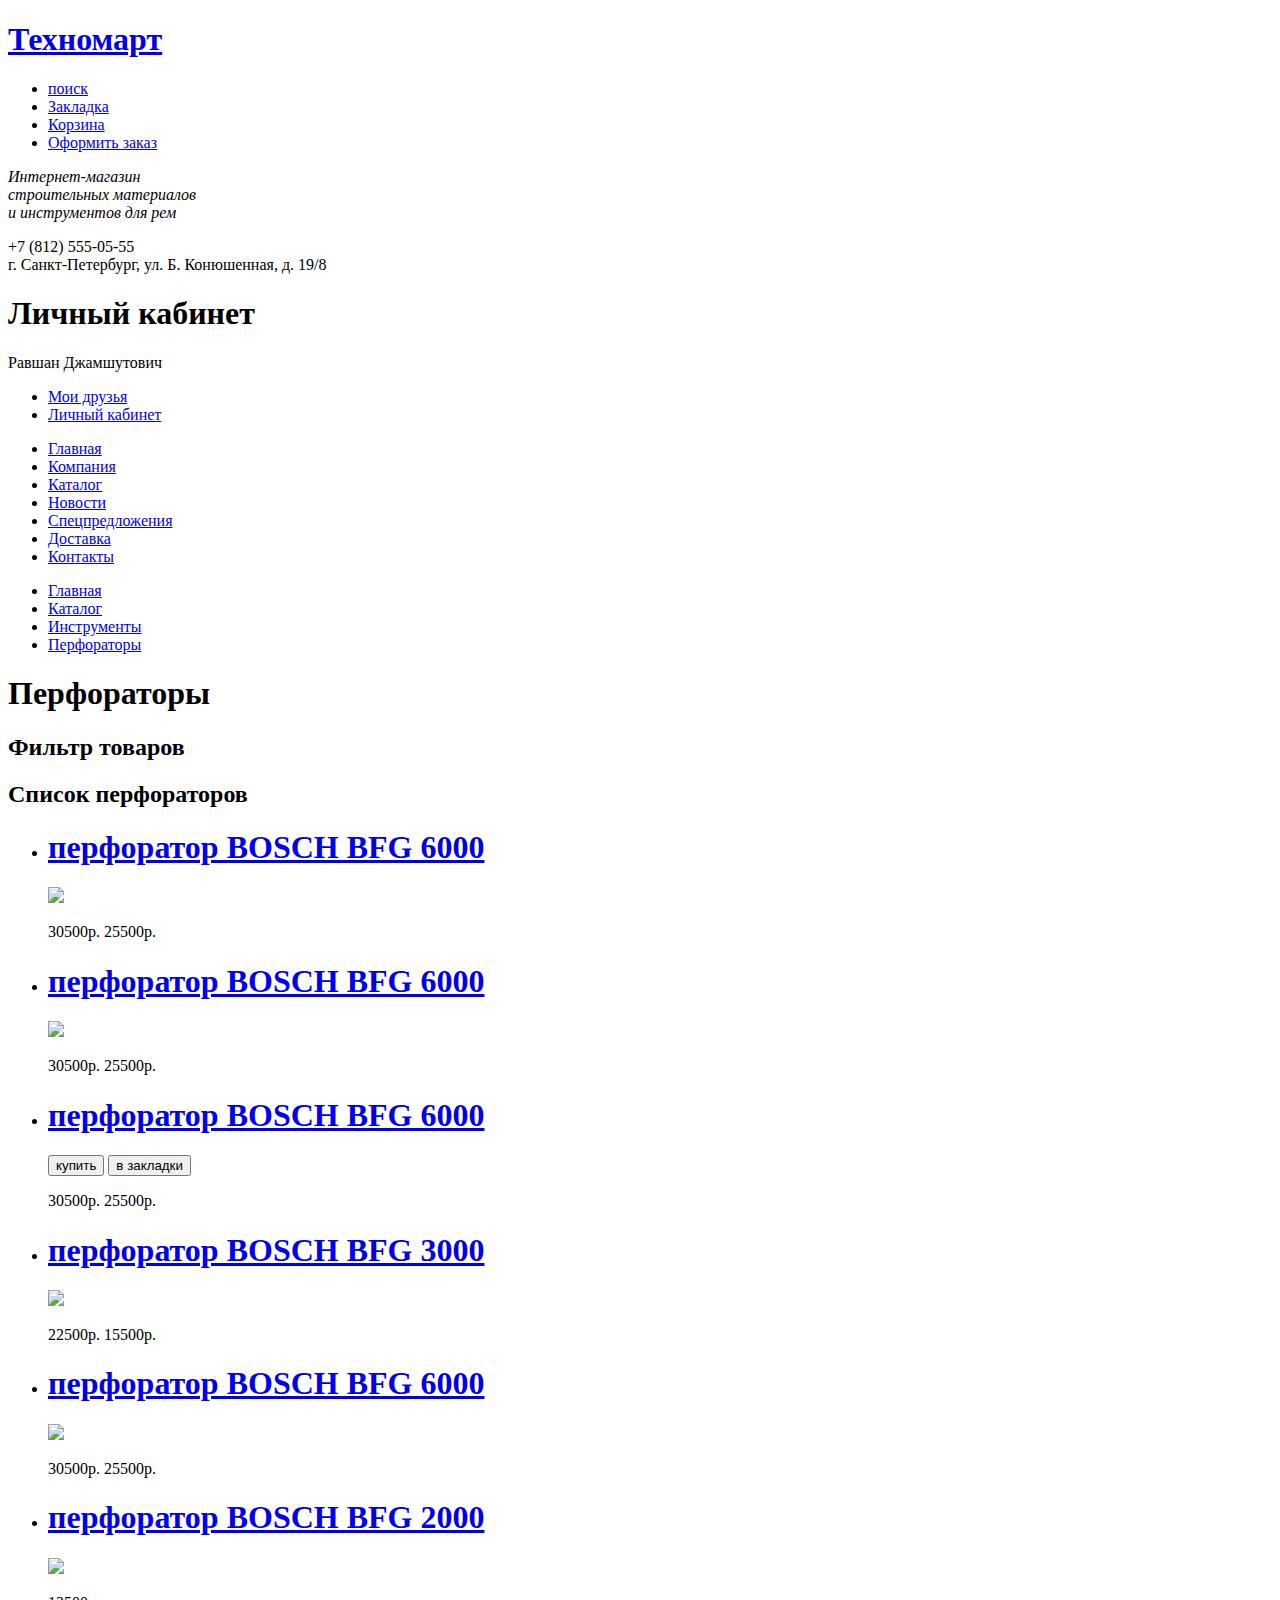
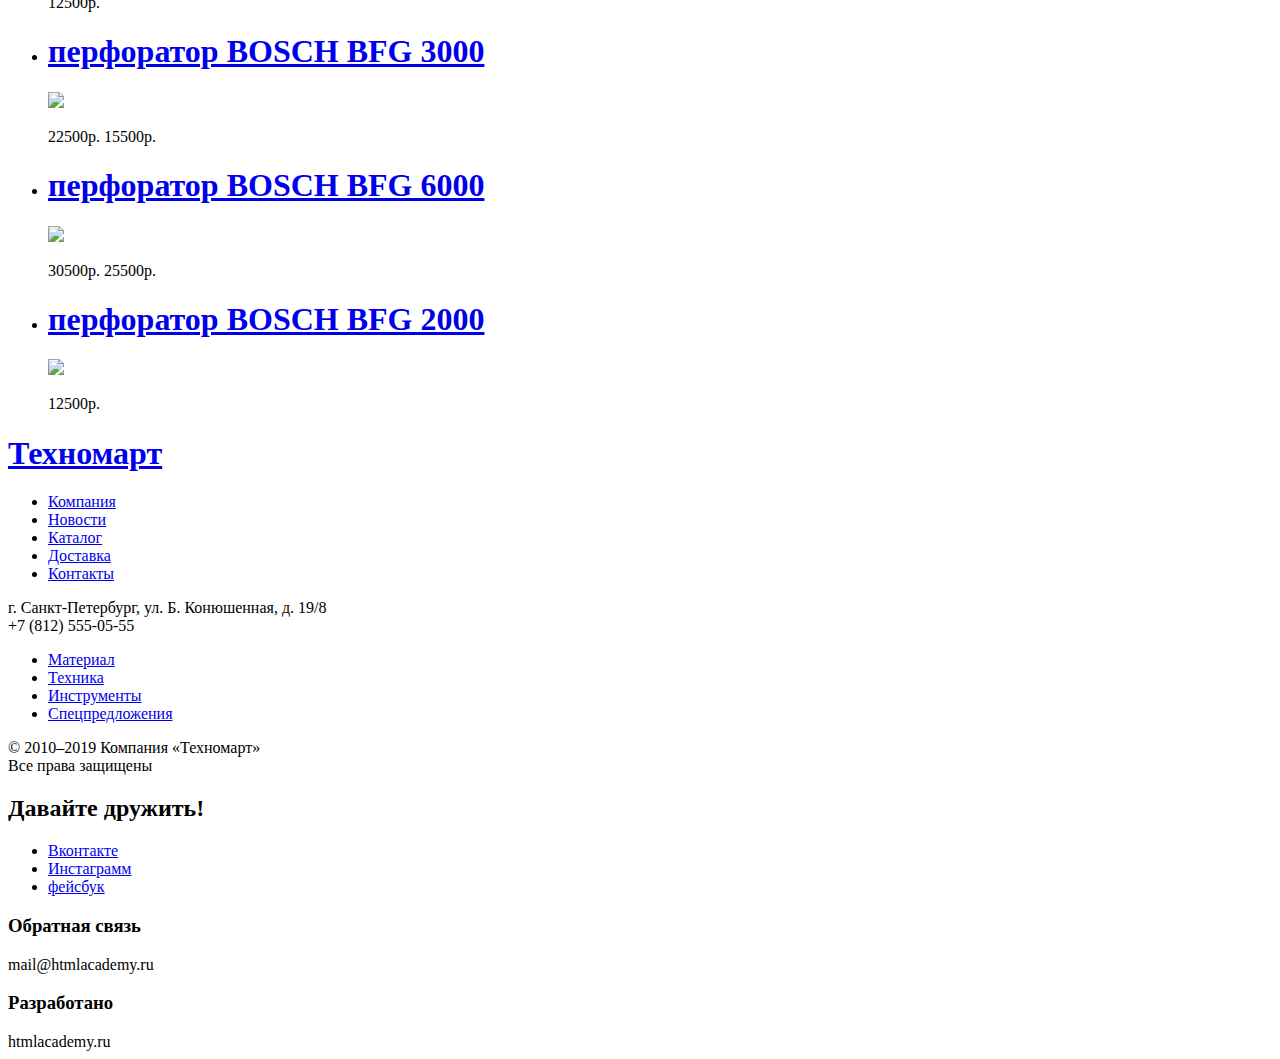
==== catalog.html @ 4ed80be2 "каталог товаров" ====
<!DOCTYPE html>
<html lang="ru">
<head>
    <meta charset="UTF-8">
    <meta name="viewport" content="width=device-width, initial-scale=1.0">
    <title>Document</title>
</head>
<body>
    <header>
         <a href="#"><h1>Техномарт</h1></a>
         <ul> 
            <li><a href="#">поиск</a></li>
            <li><a href="#">Закладка </a></li>
            <li><a href="#">Корзина</a></li>
            <li><a href="#">Оформить заказ</a></li>
         </ul>
         <Section>
           <p>
              <i>Интернет-магазин<br> строительных материалов <br> и инструментов для рем<br></i>
           </p>
         </Section>
         <Section>
            +7 (812) 555-05-55
         </Section>
         <span>
             г. Санкт-Петербург, ул. Б. Конюшенная, д. 19/8 
         </span>

         <div>
             <h1>Личный кабинет</h1>
         </div>
         <span>Равшан Джамшутович
             <ul>
                 <li> <a href="#">Мои друзья</a></li>
                 <li> <a href="#">Личный кабинет</a></li>
             </ul>
        </span>  
     <nav>
        <ul>
            <li> <a href="#">Главная</a></li>
            <li><a href="#">Компания</a></li>
            <li><a href="#">Каталог</a></li>
            <li><a href="#">Новости</a></li>
            <li><a href="#">Спецпредложения</a></li>
            <li><a href="#">Доставка</a></li>
            <li><a href="#">Контакты</a></li>
         </ul>
     </nav>
  </header>
    <div>
        <ul>
            <li><a href="#">Главная</a></li>
            <li><a href="#">Каталог</a></li>
            <li><a href="#">Инструменты</a></li>
            <li><a href="#">Перфораторы</a></li>     
        </ul>
    </div>
    <main>
        <h1>Перфораторы</h1>
        <h2>Фильтр товаров</h2>
        <h2>Список перфораторов</h2>
      <ul>
        <li>
            <article>
               <h1>
                   <a href="#">перфоратор BOSCH BFG 6000</a> 
               </h1>
               <img src="https://via.placeholder.com/150x100">
              <div>
                <p>
                 <span>30500р.</span>
                 <span>25500р.</span>
                </p>
              </div>
            </article>
        </li>
        <li> 
            <article>
              <h1>
                  <a href="#">перфоратор BOSCH BFG 6000</a>
              </h1>
              <img src="https://via.placeholder.com/150x100">
             <div>
                <p>
                  <span>30500р.</span>
                  <span>25500р.</span>
                </p>
             </div>
            </article>
        </li> 
        <li>
           <article>
             <h1>
                 <a href="#">перфоратор BOSCH BFG 6000</a> 
             </h1>
            <div>
               <button type="button">купить</button>
               <button type="button">в закладки</button>
            </div>
            <p>
              <span>30500р.</span>
              <span>25500р.</span>
            </p>
            </article>
        </li>
        <li>
           <article>
                <h1> 
                    <a href="#">перфоратор BOSCH BFG 3000</a> 
               </h1>
                <img src="https://via.placeholder.com/150x100">
              <div>
                  <p>
                    <span>22500р.</span>
                    <span>15500р.</span>
                  </p>
              </div>
            </article>
        </li>
        <li>
          <article>
            <h1>
                <a href="#">перфоратор BOSCH BFG 6000</a> 
            </h1>
              <img src="https://via.placeholder.com/150x100">
            <div>
                <p>
                   <span>30500р.</span>
                   <span>25500р.</span>
                </p>
            </div>
           </article>
        </li>
        <li>
          <article>
            <h1>
                <a href="#">перфоратор BOSCH BFG 2000</a>
            </h1>
            <img src="https://via.placeholder.com/150x100">
            <div>
                <p>
                   <span>
                       12500р.
                   </span>
                </p>
            </div>
          </article>
        </li>
        <li>
          <article>
            <h1>
                <a href="#">перфоратор BOSCH BFG 3000</a> 
            </h1>
                <img src="https://via.placeholder.com/150x100">
            <div>
                <p>
                   <span>22500р.</span>
                   <span>15500р.</span>
               </p>
            </div>
          </article>
        </li>
        <li>
            <article>
                <h1>
                    <a href="#">перфоратор BOSCH BFG 6000</a> 
                </h1>
                <img src="https://via.placeholder.com/150x100">
                <div>
                    <p>
                <span>30500р.</span>
                <span>25500р.</span>
                   </p>
                </div>
           </article>
        </li>
        <li>
            <article>
              <h1>
                <a href="#">перфоратор BOSCH BFG 2000</a>
              </h1>
            <img src="https://via.placeholder.com/150x100">
            <div>
                <p>
                   <span>12500р.</span>
                </p>
            </div>
            </article>
        </li>
      </ul>
    </main>

   <footer>
    <a href="#"><h1>Техномарт</h1></a>
       <ul>
           <li><a href="#">Компания</a></li>
           <li><a href="#">Новости</a></li>
           <li><a href="#">Каталог</a></li>
           <li><a href="#">Доставка</a></li>
           <li><a href="#">Контакты</a></li>
       </ul>
       <span>г. Санкт-Петербург, ул. Б. Конюшенная, д. 19/8 <br> +7 (812) 555-05-55</span>
       <ul>
           <li><a href="#">Материал</a></li>
           <li><a href="#">Техника</a></li>
           <li><a href="#">Инструменты</a></li>
           <li><a href="#">Спецпредложения</a></li>
       </ul>
       <section>
         <span>
            © 2010–2019 Компания «Техномарт» <br>Все права защищены
         </span>
        <span>
        <h2>Давайте дружить!</h2>
        <ul>
            <li><a href="https://vk.com">Вконтакте</a></li>
            <li> <a href="https://www.instagram.com/">Инстаграмм</a></li>
            <li> <a href="https://ru-ru.facebook.com/">фейсбук</a></li>
         </ul>
        </span>
        <span> <h3>Обратная связь</h3>  <a href="#"></a> mail@htmlacademy.ru  </span>
        <span> <h3>Разработано </h3>  <a href="https://htmlacademy.ru/intensive/htmlcss"></a>htmlacademy.ru  </span>
       </section>
   </footer>
</body>
</html>
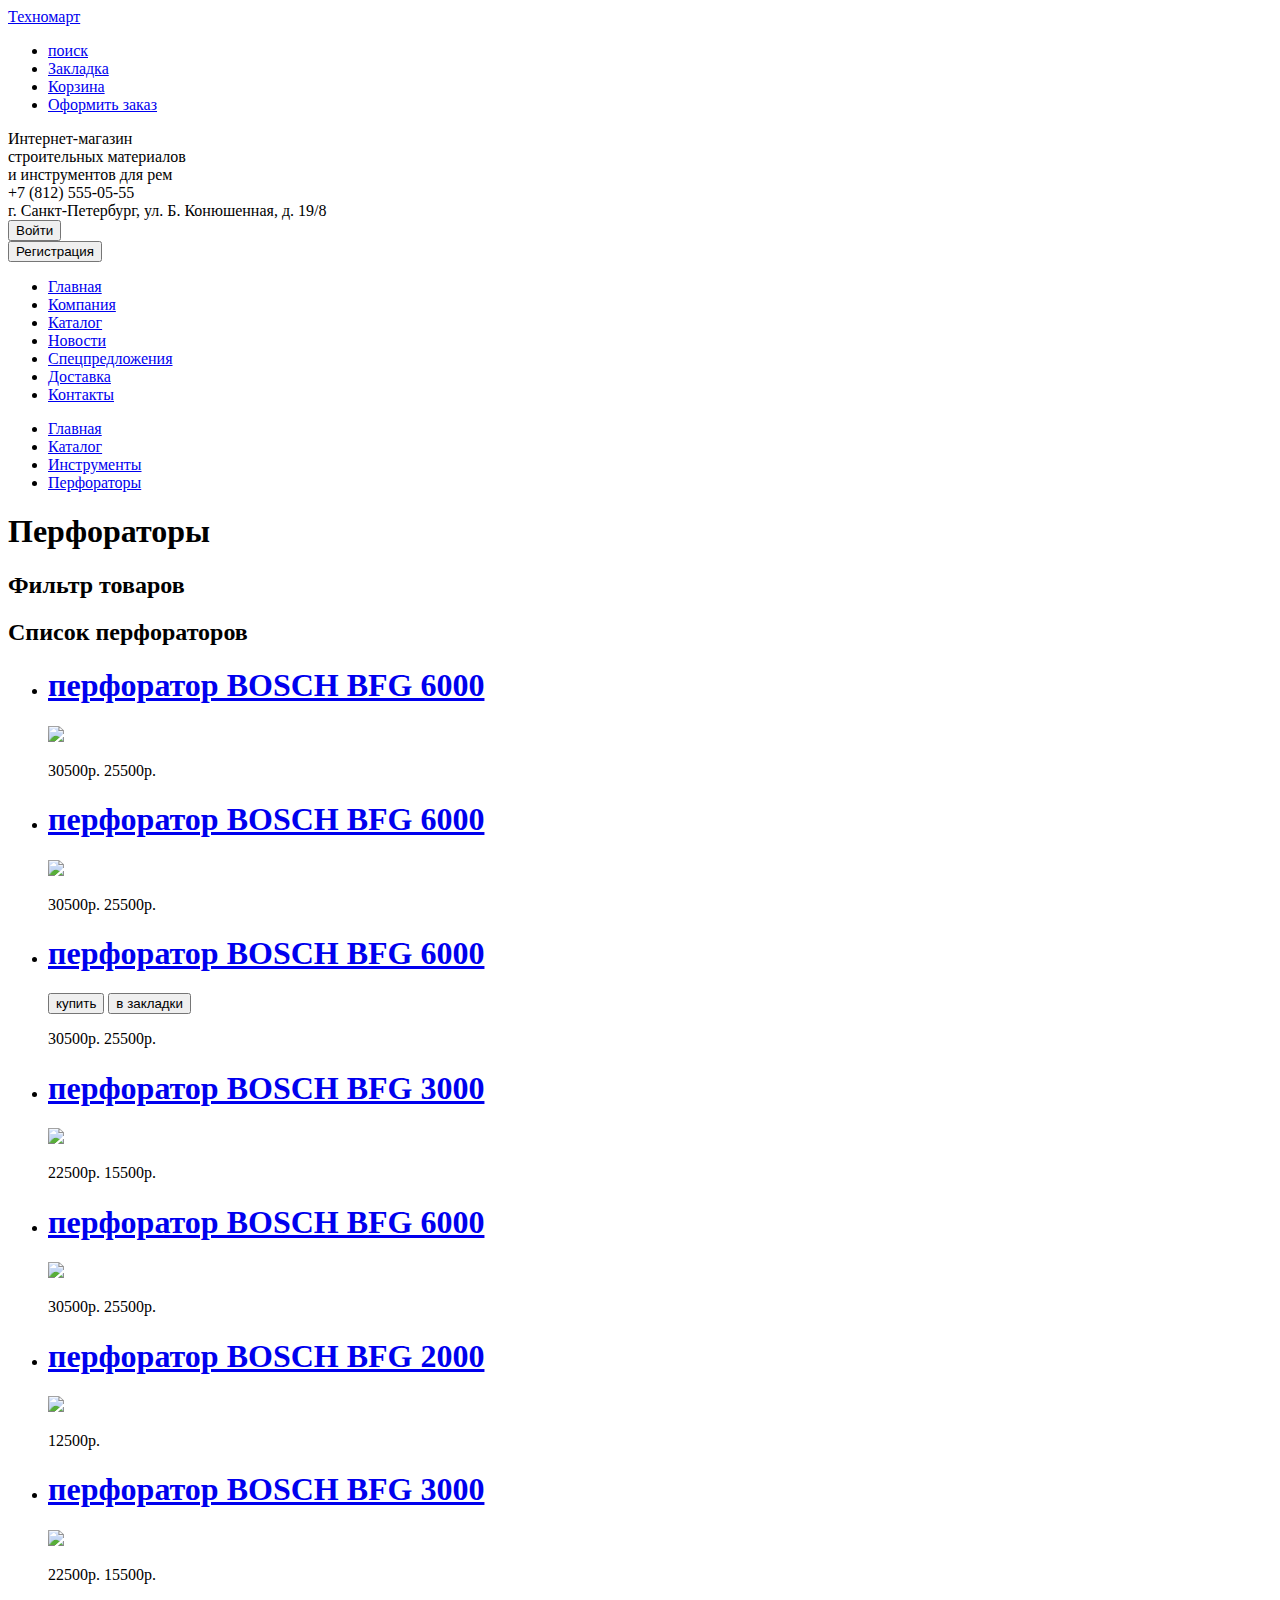
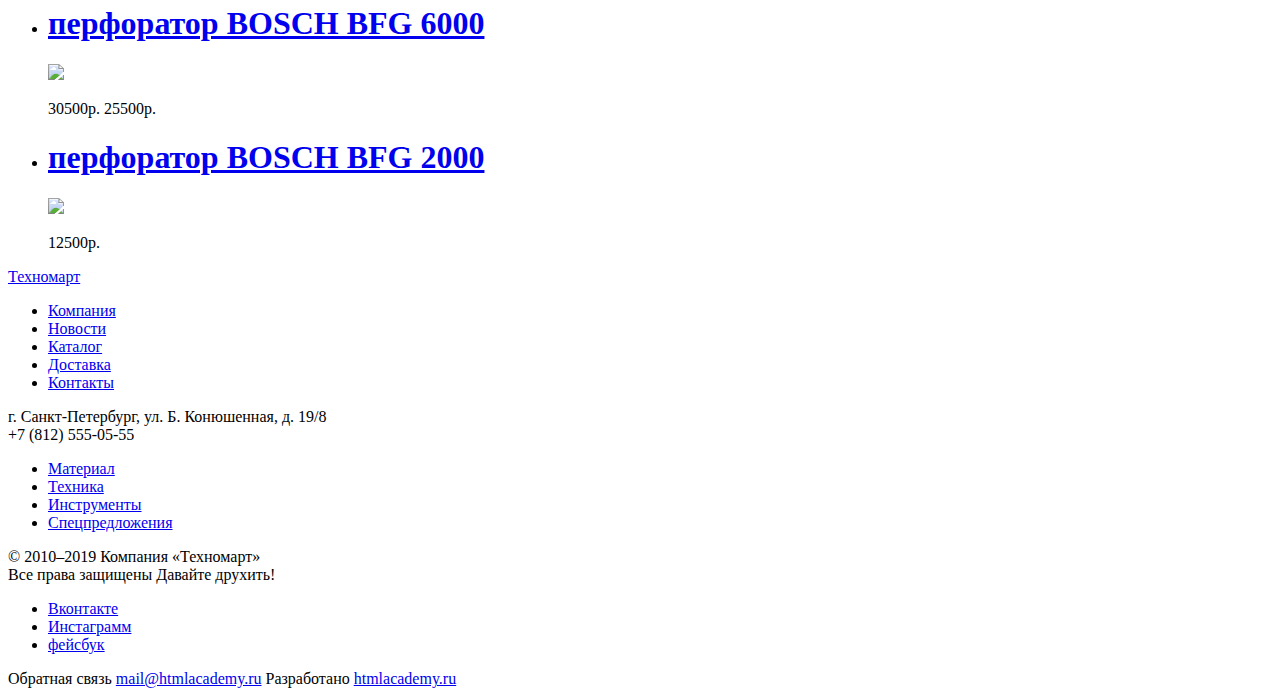
==== commit aa304a05: "правки по разметке" ====
--- a/catalog.html
+++ b/catalog.html
@@ -6,47 +6,41 @@
     <title>Document</title>
 </head>
 <body>
-    <header>
-         <a href="#"><h1>Техномарт</h1></a>
-         <ul> 
-            <li><a href="#">поиск</a></li>
-            <li><a href="#">Закладка </a></li>
-            <li><a href="#">Корзина</a></li>
-            <li><a href="#">Оформить заказ</a></li>
-         </ul>
-         <Section>
-           <p>
-              <i>Интернет-магазин<br> строительных материалов <br> и инструментов для рем<br></i>
-           </p>
-         </Section>
-         <Section>
-            +7 (812) 555-05-55
-         </Section>
-         <span>
-             г. Санкт-Петербург, ул. Б. Конюшенная, д. 19/8 
-         </span>
-
-         <div>
-             <h1>Личный кабинет</h1>
-         </div>
-         <span>Равшан Джамшутович
-             <ul>
-                 <li> <a href="#">Мои друзья</a></li>
-                 <li> <a href="#">Личный кабинет</a></li>
-             </ul>
-        </span>  
-     <nav>
-        <ul>
-            <li> <a href="#">Главная</a></li>
-            <li><a href="#">Компания</a></li>
-            <li><a href="#">Каталог</a></li>
-            <li><a href="#">Новости</a></li>
-            <li><a href="#">Спецпредложения</a></li>
-            <li><a href="#">Доставка</a></li>
-            <li><a href="#">Контакты</a></li>
-         </ul>
-     </nav>
-  </header>
+  <header>
+    <a href="#">Техномарт</a>
+    <ul> 
+     <li><a href="#">поиск</a></li>
+     <li><a href="#">Закладка </a></li>
+     <li><a href="#">Корзина</a></li>
+     <li><a href="#">Оформить заказ</a></li>
+  </ul>
+  <div>
+       Интернет-магазин<br> строительных материалов <br> и инструментов для рем<br>
+  </div>
+  <div>
+     +7 (812) 555-05-55
+  </div>
+  <span>
+      г. Санкт-Петербург, ул. Б. Конюшенная, д. 19/8 
+  </span>
+  <div>
+     <button type="button">Войти</button>
+  </div>
+  <div>
+     <button type="button">Регистрация</button>
+  </div>
+<nav>
+ <ul>
+     <li> <a href="#">Главная</a></li>
+     <li><a href="#">Компания</a></li>
+     <li><a href="#">Каталог</a></li>
+     <li><a href="#">Новости</a></li>
+     <li><a href="#">Спецпредложения</a></li>
+     <li><a href="#">Доставка</a></li>
+     <li><a href="#">Контакты</a></li>
+ </ul>
+</nav>
+</header>
     <div>
         <ul>
             <li><a href="#">Главная</a></li>
@@ -190,38 +184,41 @@
       </ul>
     </main>
 
-   <footer>
-    <a href="#"><h1>Техномарт</h1></a>
-       <ul>
-           <li><a href="#">Компания</a></li>
-           <li><a href="#">Новости</a></li>
-           <li><a href="#">Каталог</a></li>
-           <li><a href="#">Доставка</a></li>
-           <li><a href="#">Контакты</a></li>
-       </ul>
-       <span>г. Санкт-Петербург, ул. Б. Конюшенная, д. 19/8 <br> +7 (812) 555-05-55</span>
-       <ul>
-           <li><a href="#">Материал</a></li>
-           <li><a href="#">Техника</a></li>
-           <li><a href="#">Инструменты</a></li>
-           <li><a href="#">Спецпредложения</a></li>
-       </ul>
-       <section>
-         <span>
-            © 2010–2019 Компания «Техномарт» +    <footer>
+      <a href="#">Техномарт</a>
+         <ul>
+             <li><a href="#">Компания</a></li>
+             <li><a href="#">Новости</a></li>
+             <li><a href="#">Каталог</a></li>
+             <li><a href="#">Доставка</a></li>
+             <li><a href="#">Контакты</a></li>
+         </ul>
+         <span>г. Санкт-Петербург, ул. Б. Конюшенная, д. 19/8 <br> +7 (812) 555-05-55</span>
+         <ul>
+             <li><a href="#">Материал</a></li>
+             <li><a href="#">Техника</a></li>
+             <li><a href="#">Инструменты</a></li>
+             <li><a href="#">Спецпредложения</a></li>
+         </ul>
+     
+         <div>
+           <span>
+              © 2010–2019 Компания «Техномарт»  <br>Все права защищены
-         </span>
-        <span>
-        <h2>Давайте дружить!</h2>
-        <ul>
-            <li><a href="https://vk.com">Вконтакте</a></li>
-            <li> <a href="https://www.instagram.com/">Инстаграмм</a></li>
-            <li> <a href="https://ru-ru.facebook.com/">фейсбук</a></li>
-         </ul>
-        </span>
-        <span> <h3>Обратная связь</h3>  <a href="#"></a> mail@htmlacademy.ru  </span>
-        <span> <h3>Разработано </h3>  <a href="https://htmlacademy.ru/intensive/htmlcss"></a>htmlacademy.ru  </span>
-       </section>
-   </footer>
-</body>
-</html>+           </span>
+          <span>
+          Давайте друхить!
+          </span>
+          <ul>
+              <li><a href="https://vk.com">Вконтакте</a></li>
+              <li> <a href="https://www.instagram.com/">Инстаграмм</a></li>
+              <li> <a href="https://ru-ru.facebook.com/">фейсбук</a></li>
+           </ul>
+          </span>
+          <span> Обратная связь <a href="#"> mail@htmlacademy.ru</a> </span>
+          <span>Разработано <a href="https://htmlacademy.ru/intensive/htmlcss">htmlacademy.ru</a></span>
+         </div>
+     </footer>
+       </body>
+     </html>
+     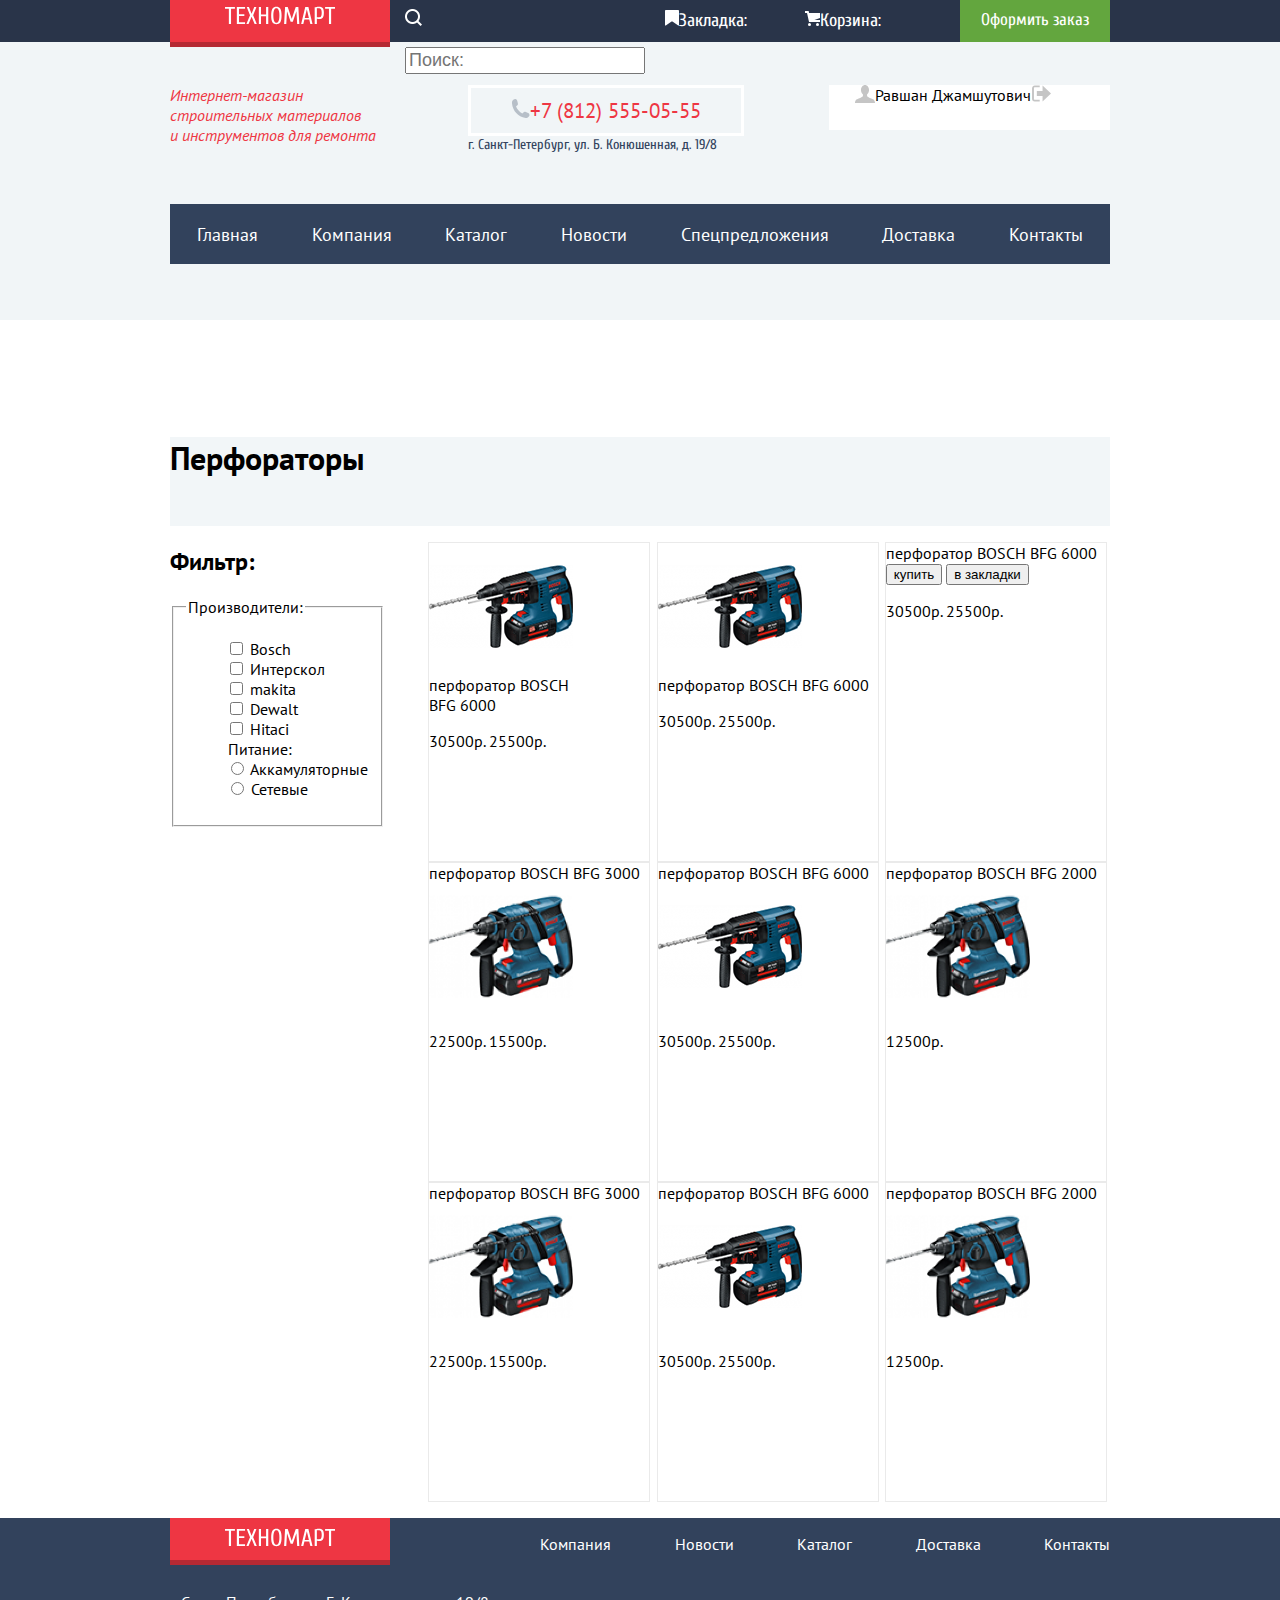
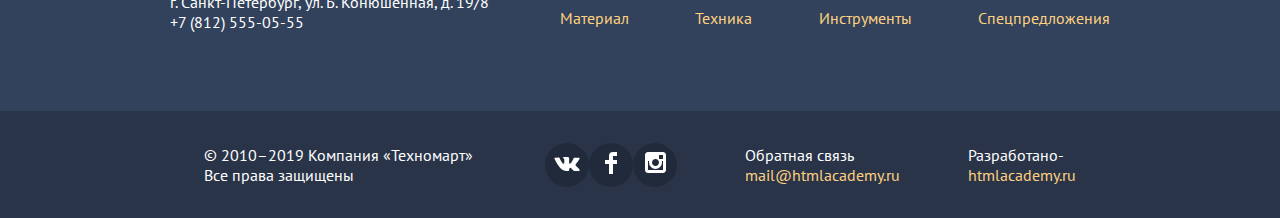
==== commit 27ecea07: "добавления" ====
--- a/catalog.html
+++ b/catalog.html
@@ -1,79 +1,148 @@
 <!DOCTYPE html>
 <html lang="ru">
-<head>
-    <meta charset="UTF-8">
-    <meta name="viewport" content="width=device-width, initial-scale=1.0">
-    <title>Document</title>
-</head>
-<body>
-  <header>
-    <a href="#">Техномарт</a>
-    <ul> 
-     <li><a href="#">поиск</a></li>
-     <li><a href="#">Закладка </a></li>
-     <li><a href="#">Корзина</a></li>
-     <li><a href="#">Оформить заказ</a></li>
-  </ul>
-  <div>
-       Интернет-магазин<br> строительных материалов <br> и инструментов для рем<br>
-  </div>
-  <div>
-     +7 (812) 555-05-55
-  </div>
-  <span>
-      г. Санкт-Петербург, ул. Б. Конюшенная, д. 19/8 
-  </span>
-  <div>
-     <button type="button">Войти</button>
-  </div>
-  <div>
-     <button type="button">Регистрация</button>
-  </div>
-<nav>
- <ul>
-     <li> <a href="#">Главная</a></li>
-     <li><a href="#">Компания</a></li>
-     <li><a href="#">Каталог</a></li>
-     <li><a href="#">Новости</a></li>
-     <li><a href="#">Спецпредложения</a></li>
-     <li><a href="#">Доставка</a></li>
-     <li><a href="#">Контакты</a></li>
- </ul>
-</nav>
-</header>
-    <div>
+  <head>
+    <meta charset="utf-8">
+    <title>Католог</title>
+    <link href="https://fonts.googleapis.com/css2?family=Cuprum:ital,wght@0,400;0,700;1,400&family=PT+Sans:wght@400;700&display=swap" rel="stylesheet">
+    <link rel="stylesheet" href="css/main.css">
+  </head>
+ <body>
+    <header class="header">
+      <div class="header-top">
+           <div class="logo">
+             <a href="index.html"> <img src="img/svg/logo-technomart.svg" alt="logo" width="110px" height="19px"> </a>
+           </div>
+           <div class="header-menu">
+               <div class="header-search">
+                 <form action="https://echo.htmlacademy.ru/courses" method="GET">
+                     <img src="img/icon-search.png" alt="search" width="17px" height="17px">
+                     <input type ="search" placeholder="Поиск:" name="search" class="search">
+                 </form>
+               </div>
+                <div class="header-button">
+                    <div class="icon"><a href="#"> <img src="img/svg/icon-bookmark.svg" alt="icon-bookmark">Закладка:</a></div>
+                    <div class="icon"><a href="#"> <img src="img/svg/icon-cart.svg" alt="icon-mark">Корзина:</a></div>
+                </div>
+           </div>
+             <div class="button-reserved">
+                    <a href="#">Оформить заказ</a>
+             </div>
+      </div>
+      <div class="header-content-backgroung">
+          <div class="header-content">
+               <div class="header-description">
+                   Интернет-магазин<br> строительных материалов <br> и инструментов для ремонта<br>
+               </div>
+               <div class="phone-adsress">
+                    <div class="phone">
+
+                      <div class="phone-icon"><img src="img/svg/icon-phone.svg" alt="phone"></div>
+                      <div>
+                      +7 (812) 555-05-55
+                     </div>
+
+                    </div>
+                   <div class=" headeer-address">
+                     г. Санкт-Петербург, ул. Б. Конюшенная, д. 19/8
+                   </div>
+               </div>
+                <div class="headder-button">
+               <div class="user">
+               <div class="button-box">
+                <img src="img/svg/icon-user.svg" alt="юзер" width="20px" height="18px">
+                 <div class="user-name">Равшан Джамшутович</div>
+                 <img src="img/svg/icon-logout.svg" alt="выйти" width="20px" height="17px">
+                 </div>
+               </div>
+                </div>
+          </div>
+          <div class=" header-nav">
+                <div><a href="#">Главная</a></div>
+                <div><a href="#">Компания</a></div>
+                <div><a href="#">Каталог</a></div>
+                <div><a href="#">Новости</a></div>
+                <div><a href="#">Спецпредложения</a></div>
+                <div><a href="#">Доставка</a></div>
+                <div><a href="#">Контакты</a></div>
+          </div>
+      </div>
+    </header>
+    <div class="breadcrumbs">
         <ul>
             <li><a href="#">Главная</a></li>
             <li><a href="#">Каталог</a></li>
             <li><a href="#">Инструменты</a></li>
-            <li><a href="#">Перфораторы</a></li>     
+            <li><a href="#">Перфораторы</a></li>
         </ul>
     </div>
     <main>
+      <div class="title">
         <h1>Перфораторы</h1>
-        <h2>Фильтр товаров</h2>
-        <h2>Список перфораторов</h2>
-      <ul>
-        <li>
-            <article>
-               <h1>
-                   <a href="#">перфоратор BOSCH BFG 6000</a> 
-               </h1>
-               <img src="https://via.placeholder.com/150x100">
-              <div>
-                <p>
+      </div>
+
+      <div class="main-box">
+        <div class="sidebar">
+
+         <h2>Фильтр:</h2>
+          <form action="https://echo.htmlacademy.ru" method="GET">
+
+<fieldset>
+  <legend>Производители:</legend>
+  <ul class=" list-brand name">
+      <li class="brand-name__item">
+          <input type="checkbox" name="Bosch" id="Bosch">
+          <label for="Bosch">Bosch</label>
+      </li>
+      <li>
+          <input type="checkbox" name="interscol" id="interscol">
+     <label for="interscol">Интерскол</label>
+</li>
+<li>
+  <input type="checkbox" name="makita" id="makita">
+  <label for="makita">makita</label>
+</li>
+<li>
+    <input type="checkbox" name="Dewalt" id="Dewalt">
+    <label for="Dewalt">Dewalt</label>
+<li>
+  <input type="checkbox" name="Hitaci" id="Hitaci">
+    <label for="Hitaci">Hitaci </label>
+</li>
+  <li>
+  <legend>Питание:</legend>
+<input type="radio" name="battery power"> Аккамуляторные
+  </li>
+  <li>
+  <input type="radio" name="battery power"> Сетевые
+    </li>
+ </ul>
+</fieldset>
+
+
+
+             </form>
+            </div>
+             <ul class="Card-Product">
+        <li>
+            <article class="Card-Product6000">
+               <img src="img/BFG 6000.jpg" width="144px" height="128px" >
+               <div class="card-title">
+                   <a href="#">перфоратор BOSCH<br> BFG 6000</a>
+               </div>
+               <div>
+                 <p>
                  <span>30500р.</span>
                  <span>25500р.</span>
-                </p>
-              </div>
-            </article>
-        </li>
-        <li> 
-            <article>
-              <h1>
+                 </p>
+              </div>
+            </article>
+        </li>
+        <li>
+            <article class="Card-Product6000">
+              <img src="img/BFG 6000.jpg" width="144px" height="128px" >
+              <div class="card-title">
                   <a href="#">перфоратор BOSCH BFG 6000</a>
-              </h1>
-              <img src="https://via.placeholder.com/150x100">
+              </div>
              <div>
                 <p>
                   <span>30500р.</span>
@@ -81,12 +150,13 @@
                 </p>
              </div>
             </article>
-        </li> 
-        <li>
-           <article>
-             <h1>
-                 <a href="#">перфоратор BOSCH BFG 6000</a> 
-             </h1>
+        </li>
+        <li>
+           <article class="Card-Product6000">
+
+             <div class="card-title">
+                 <a href="#">перфоратор BOSCH BFG 6000</a>
+             </в>
             <div>
                <button type="button">купить</button>
                <button type="button">в закладки</button>
@@ -98,11 +168,11 @@
             </article>
         </li>
         <li>
-           <article>
-                <h1> 
-                    <a href="#">перфоратор BOSCH BFG 3000</a> 
-               </h1>
-                <img src="https://via.placeholder.com/150x100">
+           <article class="Card-Product6000">
+                <div class="card-title">
+                    <a href="#">перфоратор BOSCH BFG 3000</a>
+               </div>
+               <img src="img/BFG 3000.jpg" width="144px" height="128px" >
               <div>
                   <p>
                     <span>22500р.</span>
@@ -112,11 +182,12 @@
             </article>
         </li>
         <li>
-          <article>
-            <h1>
-                <a href="#">перфоратор BOSCH BFG 6000</a> 
-            </h1>
-              <img src="https://via.placeholder.com/150x100">
+          <article class="Card-Product6000">
+            <div class="card-title">
+
+                <a href="#">перфоратор BOSCH BFG 6000</a>
+            </div>
+            <img src="img/BFG 6000.jpg" width="144px" height="128px" >
             <div>
                 <p>
                    <span>30500р.</span>
@@ -126,11 +197,12 @@
            </article>
         </li>
         <li>
-          <article>
-            <h1>
+          <article class="Card-Product6000">
+
+            <div class="card-title">
                 <a href="#">перфоратор BOSCH BFG 2000</a>
-            </h1>
-            <img src="https://via.placeholder.com/150x100">
+            </div>
+            <img src="img/BFG 2000.jpg" width="144px" height="128px" >
             <div>
                 <p>
                    <span>
@@ -141,11 +213,11 @@
           </article>
         </li>
         <li>
-          <article>
-            <h1>
-                <a href="#">перфоратор BOSCH BFG 3000</a> 
-            </h1>
-                <img src="https://via.placeholder.com/150x100">
+          <article class="Card-Product6000">
+            <div class="card-title">
+                <a href="#">перфоратор BOSCH BFG 3000</a>
+            </div>
+            <img src="img/BFG 3000.jpg" width="144px" height="128px" >
             <div>
                 <p>
                    <span>22500р.</span>
@@ -155,11 +227,11 @@
           </article>
         </li>
         <li>
-            <article>
-                <h1>
-                    <a href="#">перфоратор BOSCH BFG 6000</a> 
-                </h1>
-                <img src="https://via.placeholder.com/150x100">
+            <article class="Card-Product6000">
+                <div class="card-title">
+                    <a href="#">перфоратор BOSCH BFG 6000</a>
+                </div>
+                <img src="img/BFG 6000.jpg" width="144px" height="128px" >
                 <div>
                     <p>
                 <span>30500р.</span>
@@ -169,11 +241,11 @@
            </article>
         </li>
         <li>
-            <article>
-              <h1>
+            <article class="Card-Product6000">
+              <div class="card-title">
                 <a href="#">перфоратор BOSCH BFG 2000</a>
-              </h1>
-            <img src="https://via.placeholder.com/150x100">
+              </div>
+              <img src="img/BFG 2000.jpg" width="144px" height="128px" >
             <div>
                 <p>
                    <span>12500р.</span>
@@ -181,44 +253,62 @@
             </div>
             </article>
         </li>
-      </ul>
+            </ul>
+
+          </div>
     </main>
 
     <footer>
-      <a href="#">Техномарт</a>
-         <ul>
-             <li><a href="#">Компания</a></li>
-             <li><a href="#">Новости</a></li>
-             <li><a href="#">Каталог</a></li>
-             <li><a href="#">Доставка</a></li>
-             <li><a href="#">Контакты</a></li>
-         </ul>
-         <span>г. Санкт-Петербург, ул. Б. Конюшенная, д. 19/8 <br> +7 (812) 555-05-55</span>
-         <ul>
+      <div class="background-footer">
+        <div class="footer-nav">
+          <div class="footer-pages">
+            <div class="footer-top-nav">
+              <div class="logo">
+                 <a href="index.html"> <img src="img/svg/logo-technomart.svg" alt="logo" width="110px" height="19px"> </a>
+              </div>
+                <ul>
+                   <li><a href="#">Компания</a></li>
+                   <li><a href="#">Новости</a></li>
+                   <li><a href="#">Каталог</a></li>
+                   <li><a href="#">Доставка</a></li>
+                   <li><a href="#">Контакты</a></li>
+                </ul>
+            </div>
+          </div>
+         <div class="footer-bottom-nav">
+           <div class="footer-address">
+             г. Санкт-Петербург, ул. Б. Конюшенная, д. 19/8 <br> +7 (812) 555-05-55
+           </div>
+           <ul>
              <li><a href="#">Материал</a></li>
              <li><a href="#">Техника</a></li>
              <li><a href="#">Инструменты</a></li>
              <li><a href="#">Спецпредложения</a></li>
-         </ul>
-     
-         <div>
-           <span>
-              © 2010–2019 Компания «Техномарт» +           </ul>
+         </div>
+      </div>
+     </div>
+<div class="footer-footer">
+  <div class="footer-content">
+    <div>
+       © 2010–2019 Компания «Техномарт»  <br>Все права защищены
-           </span>
-          <span>
-          Давайте друхить!
-          </span>
-          <ul>
-              <li><a href="https://vk.com">Вконтакте</a></li>
-              <li> <a href="https://www.instagram.com/">Инстаграмм</a></li>
-              <li> <a href="https://ru-ru.facebook.com/">фейсбук</a></li>
-           </ul>
-          </span>
-          <span> Обратная связь <a href="#"> mail@htmlacademy.ru</a> </span>
-          <span>Разработано <a href="https://htmlacademy.ru/intensive/htmlcss">htmlacademy.ru</a></span>
-         </div>
-     </footer>
-       </body>
-     </html>
-     +    </div>
+   <div class="social">
+       <div class="social-item">
+          <a href="https://vk.com"><img src="img/svg/icon-vk.svg" alt="vk" width="25.05" height="14.06"></a>
+       </div>
+       <div class="social-item">
+          <a href="https://ru-ru.facebook.com/"><img src="img/svg/icon-fb.svg" alt="facebook" width="12px" height="22px"></a>
+       </div>
+       <div class="social-item">
+         <a href="https://www.instagram.com"><img src="img/svg/icon-insta.svg" alt="instagram" width="21px" height="21px"></a>
+        </div>
+  </div class>
+   <div class="footer-mail"> Обратная связь<br> <a class="mail" href="#"> mail@htmlacademy.ru</a> </div>
+   <div class="footer-dev">Разработано-<br> <a class="dev" href="https://htmlacademy.ru/intensive/htmlcss">htmlacademy.ru</a></div>
+  </div>
+</div>
+    </footer>
+</body>
+</html>
--- a/css/main.css
+++ b/css/main.css
@@ -0,0 +1,345 @@
+body{
+  margin: 0;
+  padding: 0;
+  width: 100%;
+  font-family: 'Cuprum', sans-serif;
+  font-family: 'PT Sans', sans-serif;
+  list-style-type: none;
+}
+ul{
+  list-style-type: none;
+}
+.icon{
+  width:150px ;
+}
+/* header */
+
+.header, a{
+  text-decoration: none;
+  color: white;
+}
+.header-nav a{
+text-decoration: none;
+  color: white;
+}
+.header{
+  width: 100%;
+  background-color: #293449;
+}
+.header-top{
+  height: 42px;
+  width: 940px;
+  display: flex;
+  justify-content: space-between;
+  color: aliceblue;
+  margin: auto;
+  line-height: 40px;
+}
+.logo{
+  width: 220px;
+  height: 42px;
+  font-size: 13px;
+  background-color:#ee3643;
+  box-shadow: 0 5px 0 0 #b52933;
+  display: flex;
+  align-items: center;
+  justify-content: center;
+
+}
+.header-menu{
+  width: 540px;
+  display: flex;
+  justify-content: space-around;
+}
+.header-button{
+  display: flex;
+  width: 280px;
+
+}
+.header-button a{
+  font-family: 'Cuprum';
+  font-size: 18px;
+}
+.search{
+  font-size: 18px;
+  color: #FFFFFF;
+
+}
+.header-content-backgroung{
+  background-color: #F1F5F7;
+  width: 100%;
+  height: 278px;
+}
+.header-content{
+  display: flex;
+  justify-content: space-between;
+  padding-top: 42.5px;
+  padding-bottom: 44.5px;
+  width: 940px;
+  margin: auto;
+}
+.content .content-button{
+  padding-top: 9px;
+}
+.button-reserved{
+  width: 150px;
+  height: 42px;
+  font-size: 17px;
+  background-color:#63A63E;
+  text-align: center;
+  font-family: 'Cuprum';
+font-style: normal;
+font-weight: normal;
+}
+.header-nav{
+   width: 940px;
+  height: 60px;
+  list-style: none;
+  font-size: 18px;
+  color: #FFFFFF;
+  background-color: #32425C;
+  display: flex;
+  justify-content: space-around;
+  align-items: center;
+  margin: auto;
+}
+.background-nav{
+background-color: #F1F5F7;;
+}
+.headder-button{
+  display: flex;
+  justify-content: space-between;
+  width: 281px;
+}
+.header-description{
+  color: #EE3643;
+  font-style: italic;
+}
+.phone-adsress{
+  width: 270px;
+  height: 75px;
+  margin: auto;
+}
+.phone{
+  width: 270px;
+  height: 45px;
+  border: 3px solid white;
+  font-size: 21px;
+  color: #EE3643;
+  display: flex;
+  justify-content: center;
+  align-items: center;
+}
+.button-input{
+  font-size: 21px;
+  font-family:'Cuprum';
+  width: 121px;
+  height: 45px;
+  background-color: #fff;
+  border: none;
+
+}
+.button-registration{
+  margin-left: 10px;
+  font-size: 21px;
+  font-family: 'Cuprum';
+  width: 150px;
+  height: 45px;
+  background-color: #fff;
+  border: none;
+
+}
+.headeer-address{
+font-family: 'Cuprum';
+width: 255px;
+height: 24px;
+font-size: 14px;
+color:#32425C ;
+}
+.info-and-contact{
+
+  width: 940px;
+  padding-top: 70px;
+  padding-bottom: 70px;
+  display: flex;
+  justify-content: space-between;
+  margin: auto;
+}
+.icon-map{
+margin-bottom: 25px;
+}
+
+/* info and contact */
+
+.info{
+  width: 479px;
+ height: 150px;
+ font-size: 13px;
+}
+
+.contact-title{
+  text-transform: uppercase;
+  font-size: 30px;
+}
+.contact-bottom{
+  text-transform:uppercase;
+  font-family: 'Cuprum';
+  width: 300px;
+  height: 38px;
+  background-color: #EE3643;
+  color: #fff;
+  font-size: 14px;
+  display: flex;
+  align-items: center;
+  justify-content: center;
+}
+.contact-content{
+  font-family: 'PT Sans';
+  font-style: normal;
+  font-weight: normal;
+  font-size: 13px;
+  line-height: 24px;
+  margin-bottom:32px ;
+}
+
+/* footer */
+
+.footer-content{
+  height: 107px;
+  display: flex;
+  justify-content: space-around;
+  align-items: center;
+  color: #FFFFFF;
+  width: 940px;
+  margin: auto;
+}
+.background-footer{
+  width: 100%;
+  background-color: #32425C;
+}
+.footer-nav{
+  height: 193px;
+  width: 940px;
+  margin: auto;
+
+}
+.footer-nav a{
+text-decoration: none;
+color: white;
+}
+.footer-address{
+  color: #fff;
+}
+.footer-footer{
+  width: 100%;
+  background-color: #293449;
+  height: 107px;
+}
+.footer-top-nav {
+  display: flex;
+}
+.footer-top-nav ul{
+  width: 570px;
+  display: flex;
+  justify-content: space-between;
+}
+.footer-top-nav li{
+  display: inline;
+}
+.footer-bottom-nav{
+  margin-top: 22px;
+ width: 940px;
+  display: flex;
+  justify-content: space-between;
+}
+.footer-bottom-nav li{
+  display: inline;
+  color: #FFD180;;
+}
+.footer-bottom-nav ul{
+width: 550px;
+display: flex;
+justify-content: space-between;
+}
+.footer-bottom-nav a{
+ color: #FFD180;
+  }
+.footer-top-nav{
+width: 940px;
+display: flex;
+justify-content: space-between;
+}
+
+.social{
+  display: flex;
+  color: #fff;
+
+}
+.social-item{
+  width: 44px;
+  height: 44px;
+  border-radius: 50%;
+  background: linear-gradient(0deg, #212A3A, #212A3A);
+  display: flex;
+  justify-content: center;
+  align-items: center;
+}
+.dev,.mail{
+  color: #FFD180;
+}
+
+.title{
+  background-color: #F2F6F8;
+  width: 940px;
+  height: 89px;
+  margin: 0 auto;
+
+}
+.brand-name {
+  margin: auto;
+}
+
+
+/* catalog */
+
+.sidebar{
+  width: 220px;
+  height: 80px;
+}
+.main-box{
+  width: 940px;
+  margin: 0 auto;
+  display: flex;
+  justify-content: space-around;
+}
+.Card-Product6000{
+  width: 220px;
+  height: 318px;
+  border: 1px solid #EAEAEA;
+}
+.card-title a{
+  color: #000;
+}
+.Card-Product{
+  width: 700px;
+  display: flex;
+  flex-wrap: wrap;
+  justify-content: space-around;
+}
+.user{
+  width: 299px;
+  height: 45px;
+  background-color: #ffffff;
+  color: #000;
+}
+.button-box{
+width: 230px;
+height: 21px;
+display: flex;
+
+margin: auto;
+}
+.breadcrumbs{
+  display: inline;
+  color: #000;
+}
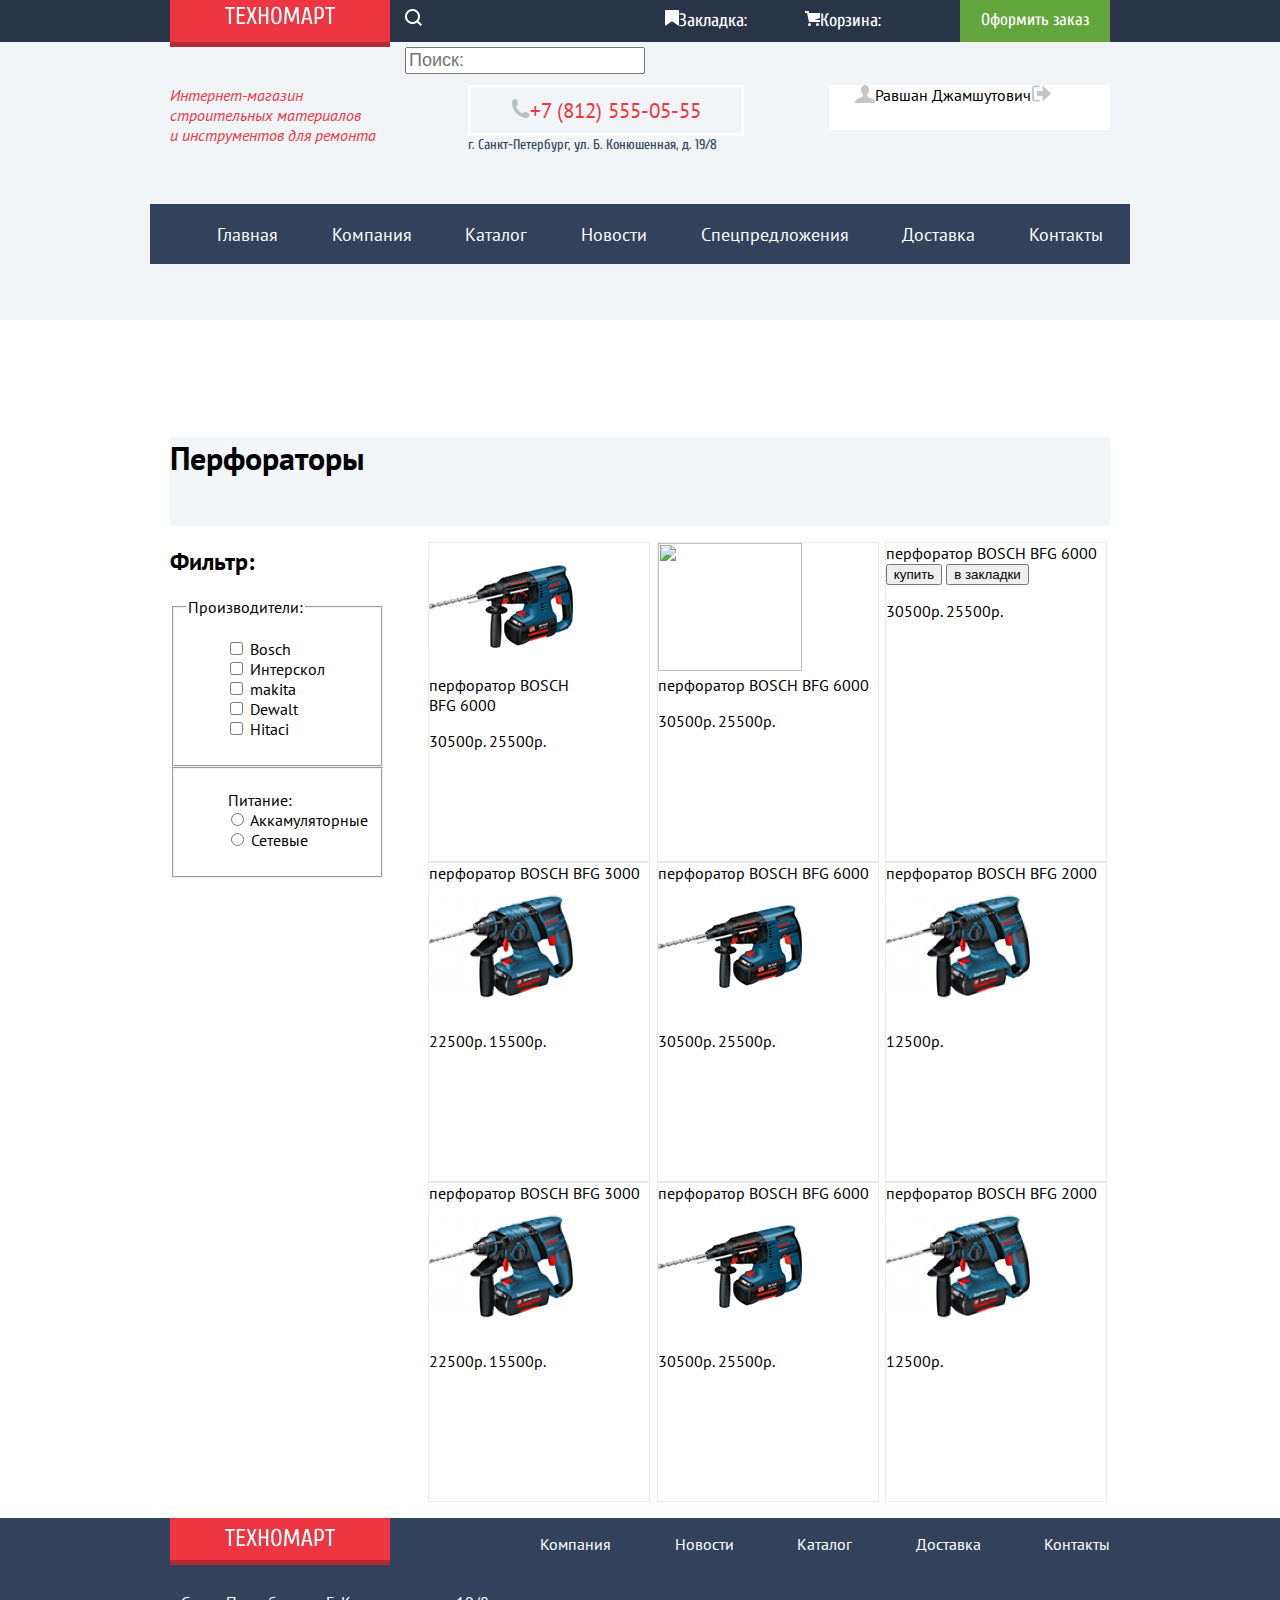
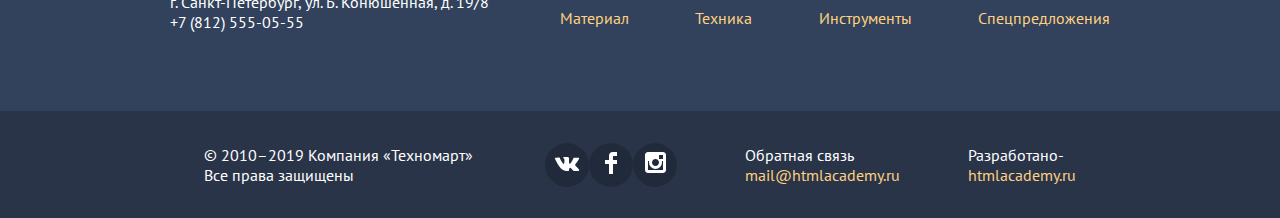
==== commit 8dbbc796: "Update catalog.html" ====
--- a/catalog.html
+++ b/catalog.html
@@ -10,12 +10,12 @@
     <header class="header">
       <div class="header-top">
            <div class="logo">
-             <a href="index.html"> <img src="img/svg/logo-technomart.svg" alt="logo" width="110px" height="19px"> </a>
+             <a href="index.html"> <img src="img/svg/logo-technomart.svg" alt="logo" width="110" height="19"> </a>
            </div>
            <div class="header-menu">
                <div class="header-search">
                  <form action="https://echo.htmlacademy.ru/courses" method="GET">
-                     <img src="img/icon-search.png" alt="search" width="17px" height="17px">
+                     <img src="img/icon-search.png" alt="search" width="17" height="17">
                      <input type ="search" placeholder="Поиск:" name="search" class="search">
                  </form>
                </div>
@@ -36,7 +36,7 @@
                <div class="phone-adsress">
                     <div class="phone">
 
-                      <div class="phone-icon"><img src="img/svg/icon-phone.svg" alt="phone"></div>
+                      <div class="phone-icon"><img src="img/svg/icon-phone.svg" alt="Позвоните нам"></div>
                       <div>
                       +7 (812) 555-05-55
                      </div>
@@ -49,50 +49,51 @@
                 <div class="headder-button">
                <div class="user">
                <div class="button-box">
-                <img src="img/svg/icon-user.svg" alt="юзер" width="20px" height="18px">
+                <img src="img/svg/icon-user.svg" alt="юзер" width="20" height="18">
                  <div class="user-name">Равшан Джамшутович</div>
-                 <img src="img/svg/icon-logout.svg" alt="выйти" width="20px" height="17px">
+                 <img src="img/svg/icon-logout.svg" alt="выйти" width="20" height="17">
                  </div>
                </div>
                 </div>
           </div>
-          <div class=" header-nav">
-                <div><a href="#">Главная</a></div>
-                <div><a href="#">Компания</a></div>
-                <div><a href="#">Каталог</a></div>
-                <div><a href="#">Новости</a></div>
-                <div><a href="#">Спецпредложения</a></div>
-                <div><a href="#">Доставка</a></div>
-                <div><a href="#">Контакты</a></div>
-          </div>
+          <nav>
+            <ul class="header-nav">
+                <li><a href="index.html">Главная</a></li>
+                <li><a href="#">Компания</a></li>
+                <li><a href="#">Каталог</a></li>
+                <li><a href="#">Новости</a></li>
+                <li><a href="#">Спецпредложения</a></li>
+                <li><a href="#">Доставка</a></li>
+                <li><a href="#">Контакты</a></li>
+            </ul>
+          </nav>
       </div>
     </header>
+
+  <main>
     <div class="breadcrumbs">
-        <ul>
-            <li><a href="#">Главная</a></li>
-            <li><a href="#">Каталог</a></li>
-            <li><a href="#">Инструменты</a></li>
-            <li><a href="#">Перфораторы</a></li>
-        </ul>
+      <ul >
+          <li><a href="index.html">Главная</a></li>
+          <li><a href="#">Каталог</a></li>
+          <li><a href="#">Инструменты</a></li>
+          <li><a href="#">Перфораторы</a></li>
+      </ul>
     </div>
-    <main>
-      <div class="title">
-        <h1>Перфораторы</h1>
-      </div>
-
+       <div class="title">
+          <h1>Перфораторы</h1>
+       </div>
       <div class="main-box">
         <div class="sidebar">
-
-         <h2>Фильтр:</h2>
-          <form action="https://echo.htmlacademy.ru" method="GET">
-
-<fieldset>
-  <legend>Производители:</legend>
-  <ul class=" list-brand name">
-      <li class="brand-name__item">
-          <input type="checkbox" name="Bosch" id="Bosch">
-          <label for="Bosch">Bosch</label>
-      </li>
+            <h2>Фильтр:</h2>
+           <form action="https://echo.htmlacademy.ru" method="GET">
+
+     <fieldset>
+       <legend>Производители:</legend>
+           <ul class=" list-brand name">
+               <li class="brand-name__item">
+                 <input type="checkbox" name="Bosch" id="Bosch">
+                 <label for="Bosch">Bosch</label>
+               </li>
       <li>
           <input type="checkbox" name="interscol" id="interscol">
      <label for="interscol">Интерскол</label>
@@ -108,6 +109,10 @@
   <input type="checkbox" name="Hitaci" id="Hitaci">
     <label for="Hitaci">Hitaci </label>
 </li>
+</ul>
+</fieldset>
+<fieldset>
+<ul>
   <li>
   <legend>Питание:</legend>
 <input type="radio" name="battery power"> Аккамуляторные
@@ -115,17 +120,18 @@
   <li>
   <input type="radio" name="battery power"> Сетевые
     </li>
- </ul>
+  </ul>
 </fieldset>
 
 
 
+
              </form>
             </div>
              <ul class="Card-Product">
         <li>
             <article class="Card-Product6000">
-               <img src="img/BFG 6000.jpg" width="144px" height="128px" >
+               <img src="img/BFG 6000.jpg" width="144" height="128" >
                <div class="card-title">
                    <a href="#">перфоратор BOSCH<br> BFG 6000</a>
                </div>
@@ -139,7 +145,7 @@
         </li>
         <li>
             <article class="Card-Product6000">
-              <img src="img/BFG 6000.jpg" width="144px" height="128px" >
+              <img src="img/BFG-6000.jpg" width="144" height="128" >
               <div class="card-title">
                   <a href="#">перфоратор BOSCH BFG 6000</a>
               </div>
@@ -172,7 +178,7 @@
                 <div class="card-title">
                     <a href="#">перфоратор BOSCH BFG 3000</a>
                </div>
-               <img src="img/BFG 3000.jpg" width="144px" height="128px" >
+               <img src="img/BFG 3000.jpg" width="144" height="128" >
               <div>
                   <p>
                     <span>22500р.</span>
@@ -187,7 +193,7 @@
 
                 <a href="#">перфоратор BOSCH BFG 6000</a>
             </div>
-            <img src="img/BFG 6000.jpg" width="144px" height="128px" >
+            <img src="img/BFG 6000.jpg" width="144" height="128" >
             <div>
                 <p>
                    <span>30500р.</span>
@@ -202,7 +208,7 @@
             <div class="card-title">
                 <a href="#">перфоратор BOSCH BFG 2000</a>
             </div>
-            <img src="img/BFG 2000.jpg" width="144px" height="128px" >
+            <img src="img/BFG 2000.jpg" width="144" height="128" >
             <div>
                 <p>
                    <span>
@@ -217,7 +223,7 @@
             <div class="card-title">
                 <a href="#">перфоратор BOSCH BFG 3000</a>
             </div>
-            <img src="img/BFG 3000.jpg" width="144px" height="128px" >
+            <img src="img/BFG 3000.jpg" width="144" height="128" >
             <div>
                 <p>
                    <span>22500р.</span>
@@ -231,7 +237,7 @@
                 <div class="card-title">
                     <a href="#">перфоратор BOSCH BFG 6000</a>
                 </div>
-                <img src="img/BFG 6000.jpg" width="144px" height="128px" >
+                <img src="img/BFG 6000.jpg" width="144" height="128" >
                 <div>
                     <p>
                 <span>30500р.</span>
@@ -245,7 +251,7 @@
               <div class="card-title">
                 <a href="#">перфоратор BOSCH BFG 2000</a>
               </div>
-              <img src="img/BFG 2000.jpg" width="144px" height="128px" >
+              <img src="img/BFG 2000.jpg" width="144" height="128" >
             <div>
                 <p>
                    <span>12500р.</span>
@@ -254,9 +260,8 @@
             </article>
         </li>
             </ul>
-
-          </div>
-    </main>
+      </div>
+   </main>
 
     <footer>
       <div class="background-footer">
@@ -264,7 +269,7 @@
           <div class="footer-pages">
             <div class="footer-top-nav">
               <div class="logo">
-                 <a href="index.html"> <img src="img/svg/logo-technomart.svg" alt="logo" width="110px" height="19px"> </a>
+                 <a href="index.html"> <img src="img/svg/logo-technomart.svg" alt="logo" width="110" height="19"> </a>
               </div>
                 <ul>
                    <li><a href="#">Компания</a></li>
@@ -296,13 +301,13 @@
     </div>
    <div class="social">
        <div class="social-item">
-          <a href="https://vk.com"><img src="img/svg/icon-vk.svg" alt="vk" width="25.05" height="14.06"></a>
+          <a href="https://vk.com"><img src="img/svg/icon-vk.svg" alt="vk" width="26" height="14"></a>
        </div>
        <div class="social-item">
-          <a href="https://ru-ru.facebook.com/"><img src="img/svg/icon-fb.svg" alt="facebook" width="12px" height="22px"></a>
+          <a href="https://ru-ru.facebook.com/"><img src="img/svg/icon-fb.svg" alt="facebook" width="12" height="22"></a>
        </div>
        <div class="social-item">
-         <a href="https://www.instagram.com"><img src="img/svg/icon-insta.svg" alt="instagram" width="21px" height="21px"></a>
+         <a href="https://www.instagram.com"><img src="img/svg/icon-insta.svg" alt="instagram" width="21" height="21"></a>
         </div>
   </div class>
    <div class="footer-mail"> Обратная связь<br> <a class="mail" href="#"> mail@htmlacademy.ru</a> </div>
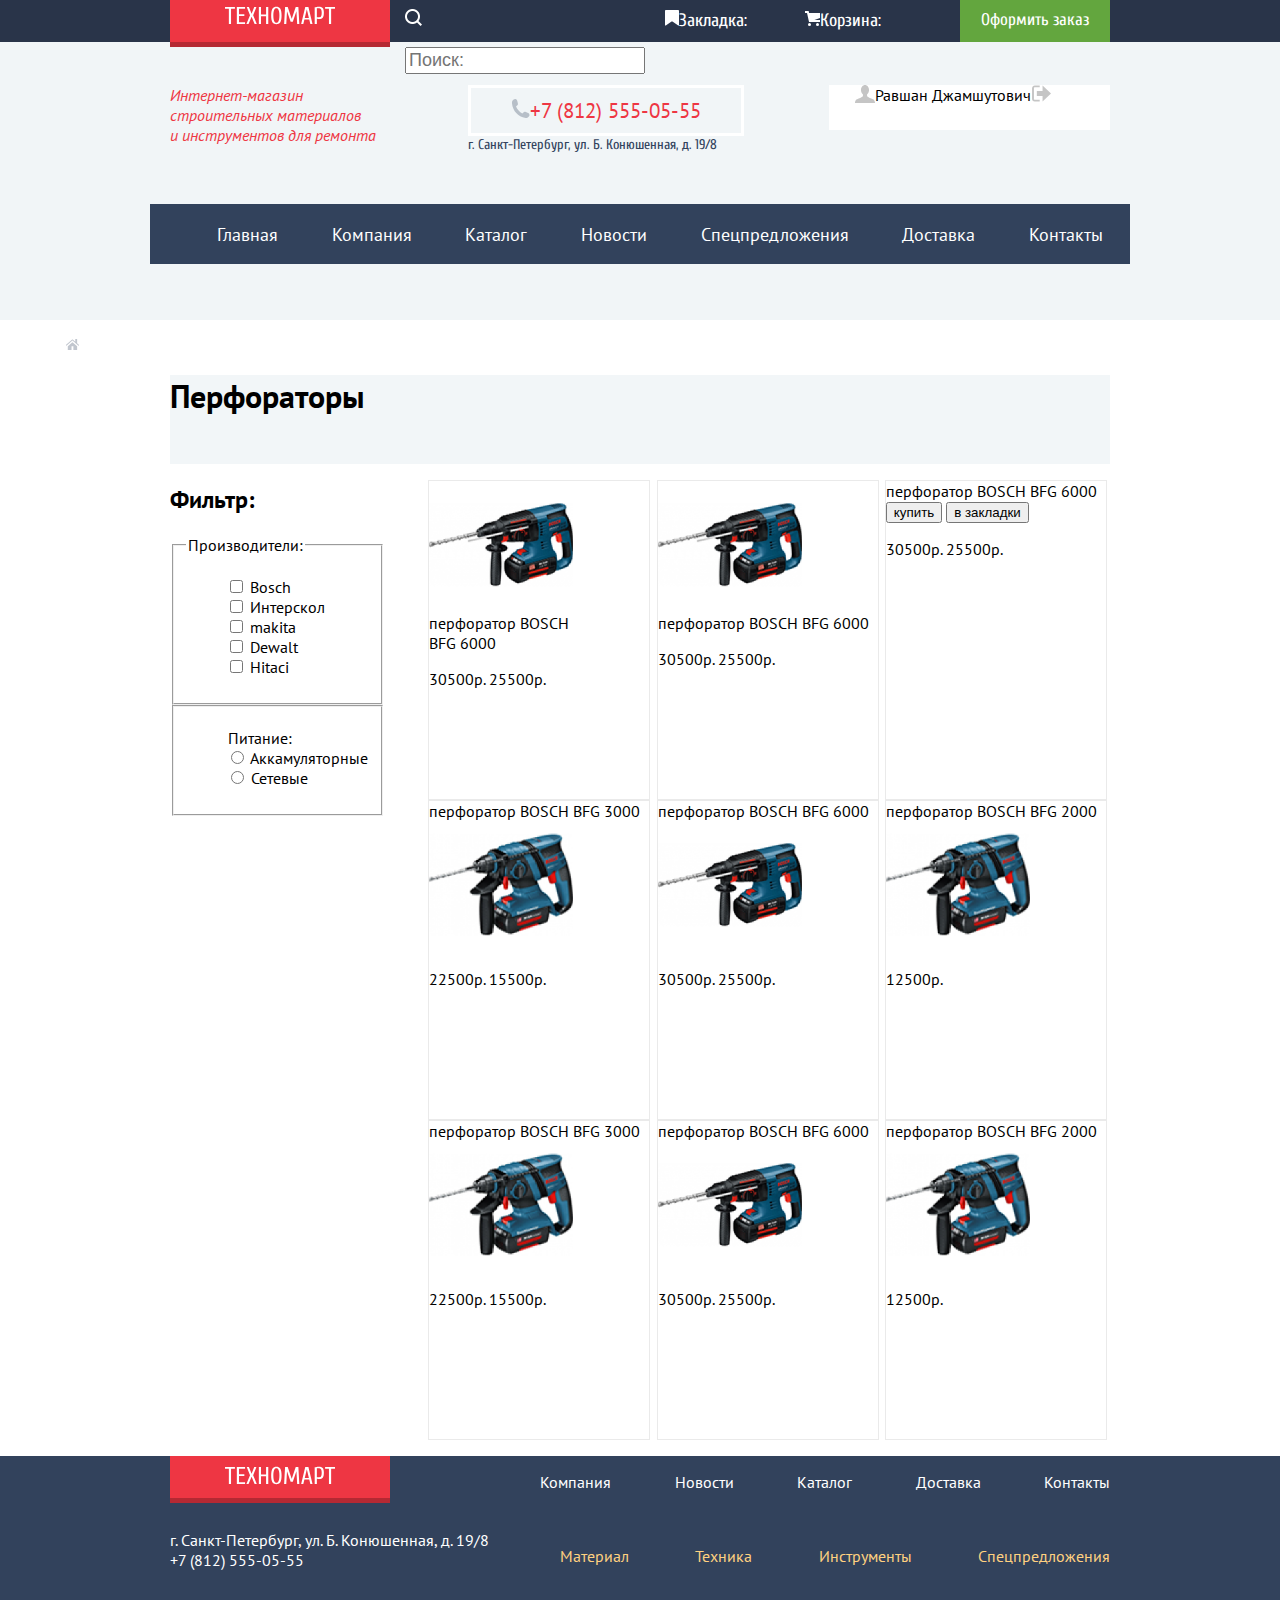
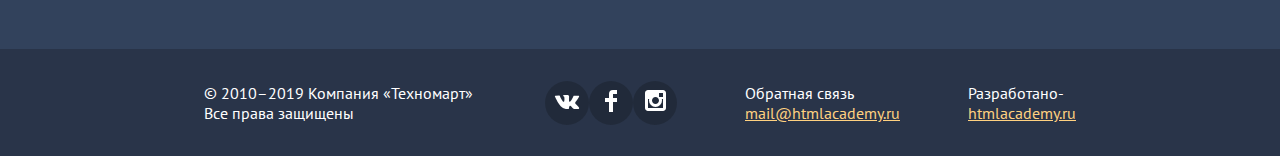
==== commit e50a12d9: "првки" ====
--- a/catalog.html
+++ b/catalog.html
@@ -71,9 +71,9 @@
     </header>
 
   <main>
-    <div class="breadcrumbs">
-      <ul >
-          <li><a href="index.html">Главная</a></li>
+    <div>
+      <ul class="breadcrumbs">
+          <li><a href="index.html"><img src="img/svg/icon-home.svg" alt="главная" width="14" height="17"></a></li>
           <li><a href="#">Каталог</a></li>
           <li><a href="#">Инструменты</a></li>
           <li><a href="#">Перфораторы</a></li>
@@ -86,48 +86,43 @@
         <div class="sidebar">
             <h2>Фильтр:</h2>
            <form action="https://echo.htmlacademy.ru" method="GET">
-
-     <fieldset>
-       <legend>Производители:</legend>
-           <ul class=" list-brand name">
-               <li class="brand-name__item">
-                 <input type="checkbox" name="Bosch" id="Bosch">
-                 <label for="Bosch">Bosch</label>
-               </li>
-      <li>
-          <input type="checkbox" name="interscol" id="interscol">
-     <label for="interscol">Интерскол</label>
-</li>
-<li>
-  <input type="checkbox" name="makita" id="makita">
-  <label for="makita">makita</label>
-</li>
-<li>
-    <input type="checkbox" name="Dewalt" id="Dewalt">
-    <label for="Dewalt">Dewalt</label>
-<li>
-  <input type="checkbox" name="Hitaci" id="Hitaci">
-    <label for="Hitaci">Hitaci </label>
-</li>
-</ul>
-</fieldset>
-<fieldset>
-<ul>
-  <li>
-  <legend>Питание:</legend>
-<input type="radio" name="battery power"> Аккамуляторные
-  </li>
-  <li>
-  <input type="radio" name="battery power"> Сетевые
-    </li>
-  </ul>
-</fieldset>
-
-
-
-
-             </form>
-            </div>
+             <fieldset>
+              <legend>Производители:</legend>
+                 <ul class=" list-brand name">
+                    <li class="brand-name__item">
+                      <input type="checkbox" name="Bosch" id="Bosch">
+                      <label for="Bosch">Bosch</label>
+                    </li>
+                    <li>
+                      <input type="checkbox" name="interscol" id="interscol">
+                      <label for="interscol">Интерскол</label>
+                   </li>
+                    <li>
+                      <input type="checkbox" name="makita" id="makita">
+                      <label for="makita">makita</label>
+                   </li>
+                    <li>
+                       <input type="checkbox" name="Dewalt" id="Dewalt">
+                       <label for="Dewalt">Dewalt</label>
+                    <li>
+                       <input type="checkbox" name="Hitaci" id="Hitaci">
+                       <label for="Hitaci">Hitaci </label>
+                    </li>
+                 </ul>
+             </fieldset>
+             <fieldset>
+                <ul>
+                   <li>
+                     <legend>Питание:</legend>
+                     <input type="radio" name="battery power"> Аккамуляторные
+                    </li>
+                   <li>
+                     <input type="radio" name="battery power"> Сетевые
+                   </li>
+                  </ul>
+              </fieldset>
+           </form>
+       </div>
              <ul class="Card-Product">
         <li>
             <article class="Card-Product6000">
@@ -145,7 +140,7 @@
         </li>
         <li>
             <article class="Card-Product6000">
-              <img src="img/BFG-6000.jpg" width="144" height="128" >
+              <img src="img/BFG 6000.jpg" width="144" height="128" >
               <div class="card-title">
                   <a href="#">перфоратор BOSCH BFG 6000</a>
               </div>
@@ -310,7 +305,7 @@
          <a href="https://www.instagram.com"><img src="img/svg/icon-insta.svg" alt="instagram" width="21" height="21"></a>
         </div>
   </div class>
-   <div class="footer-mail"> Обратная связь<br> <a class="mail" href="#"> mail@htmlacademy.ru</a> </div>
+   <div class="footer-mail"> Обратная связь<br> <a class="mail" href="mailto:mail@htmlacademy.ru"> mail@htmlacademy.ru</a> </div>
    <div class="footer-dev">Разработано-<br> <a class="dev" href="https://htmlacademy.ru/intensive/htmlcss">htmlacademy.ru</a></div>
   </div>
 </div>
--- a/css/main.css
+++ b/css/main.css
@@ -14,12 +14,8 @@
 }
 /* header */
 
-.header, a{
+.header a{
   text-decoration: none;
-  color: white;
-}
-.header-nav a{
-text-decoration: none;
   color: white;
 }
 .header{
@@ -171,17 +167,202 @@
 
 /* info and contact */
 
+main a{
+  color: #FFFFFF;
+  text-decoration: none;
+}
+.section-website{
+  width: 940px;
+  height: 409px;
+  margin: auto;
+  margin-top: 59px;
+  margin-bottom: 59px;
+}
+.carts-wrap{
+  display: flex;
+}
+.carts-inner{
+display: flex;
+margin-top: 20px;
+}
+.carts-wrap-right{
+  margin-left: 20px;
+  display: flex;
+  flex-direction: column;
+  justify-content: space-between;
+}
+
+.section-materials{
+width: 300px;
+height: 123px;
+background: #FFBF47;
+margin-right: 20px;
+}
+.section-tool{
+width: 300px;
+height: 123px;
+background: #3BBCE3;
+margin-right: 20px;
+}
+.section-technics{
+width: 300px;
+height: 123px;
+background: #DC91D8;
+}
+.section-sale{
+  width: 300px;
+height: 123px;
+background: #8ED78F;
+}
+.section-Delivery{
+  width: 300px;
+height: 123px;
+  background:#FFC047;
+}
+.popular-goods{
+  width: 940px;
+  height: 427px;
+  margin: auto;
+
+}
+.goods{
+  display: flex;
+  justify-content: space-between;
+}
+.popular-goods-header{
+  height: 89px;
+  background-color: #F9F5F0;
+  display: flex;
+  align-items: center;
+}
+.popular-goods-header-box{
+width: 900px;
+height: 30px;
+display: flex;
+justify-content: space-between;
+align-items: center;
+margin: auto;
+}
+.goods-title{
+  font-family: 'Cuprum';
+  font-size: 30px;
+}
+.all-goods-button{
+  width: 192px;
+  height: 38px;
+  font-family: 'Cuprum';
+  font-size: 14px;
+  color: #FFFFFF;
+  background-color: #EE3643 ;
+  display: flex;
+  align-items: center;
+  justify-content: center;
+  text-transform: uppercase;
+}
+.manufacturers{
+  width: 940px;
+  margin: auto;
+}
+.manufacturers-header{
+  height: 89px;
+  background: #F9F5F0;
+  align-items: center;
+justify-content: center;
+}
+.all-manufacturers{
+  width: 192px;
+  height: 38px;
+  background-color: #EE3643;
+  font-size: 14px;
+  font-family: 'Cuprum';
+  color: #FFFFFF;
+}
+.manufacturers-header-box{
+  width: 893px;
+  height: 38px;
+   display: flex;
+  justify-content: space-between;
+
+}
+.manufacturers-title{
+
+font-family: 'Cuprum';
+font-size: 30px;
+line-height: 30px;
+
+}
+.manufacturers-list{
+  margin-top: 20px;
+  margin-bottom: 70px;
+  display: flex;
+  flex-wrap: wrap;
+  justify-content: space-between;
+}
+.manufacturers-header p {
+  display: flex;
+  align-items: center;
+  justify-content: center;
+
+}
+.manufacturers-logo{
+  width: 220px;
+  height: 145px;
+  margin-bottom: 44px;
+}
+.manufacturers-logo:hover{
+  box-shadow: 0 0 10px;
+}
+.services{
+  width: 100%;
+  background: #F1F5F7;
+}
+.services-content{
+height: 522px;
+width: 940px;
+margin: auto;
+padding-top: 64px;
+
+}
+.services-description{
+  width: 619px;
+  height: 283px;
+  display: flex;
+  justify-content: space-between;
+}
+.service-image{
+  display: block;
+}
+ .delivery{
+   position: absolute;
+   width: 468px;
+   height: 261px;
+ }
 .info{
   width: 479px;
  height: 150px;
  font-size: 13px;
 }
-
+.services-body h1{
+padding-top: 64px;
+padding-bottom: 25px;
+}
+.services-nav{
+
+}
+.services-body{
+  display: flex;
+  justify-content: space-around;
+}
+.services-button{
+  width: 240px;
+  height: 60px;
+  background: #32425C;
+}
 .contact-title{
   text-transform: uppercase;
   font-size: 30px;
 }
-.contact-bottom{
+.contact-button{
   text-transform:uppercase;
   font-family: 'Cuprum';
   width: 300px;
@@ -202,6 +383,7 @@
   margin-bottom:32px ;
 }
 
+
 /* footer */
 
 .footer-content{
@@ -340,6 +522,8 @@
 margin: auto;
 }
 .breadcrumbs{
-  display: inline;
-  color: #000;
-}
+  width: 463px;
+  height: 18px;
+  display: flex;
+  justify-content: space-around;
+}
